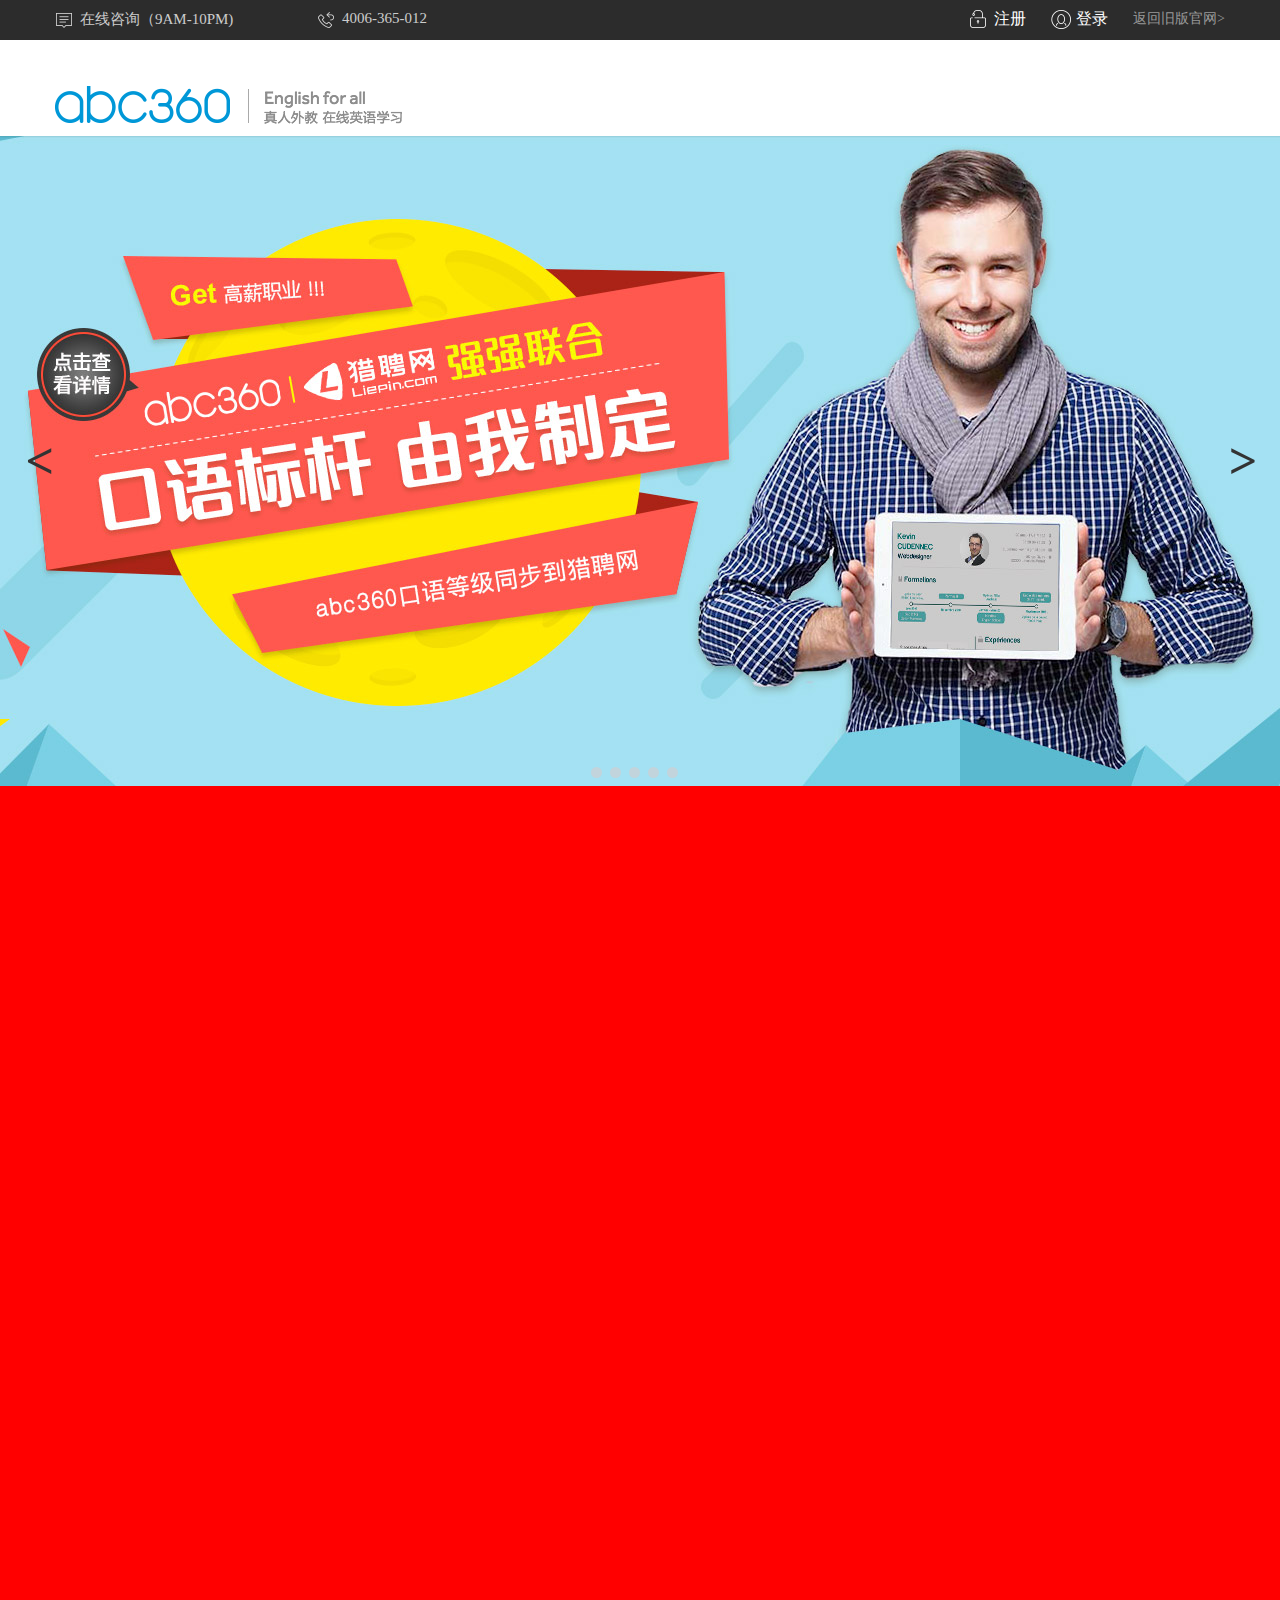
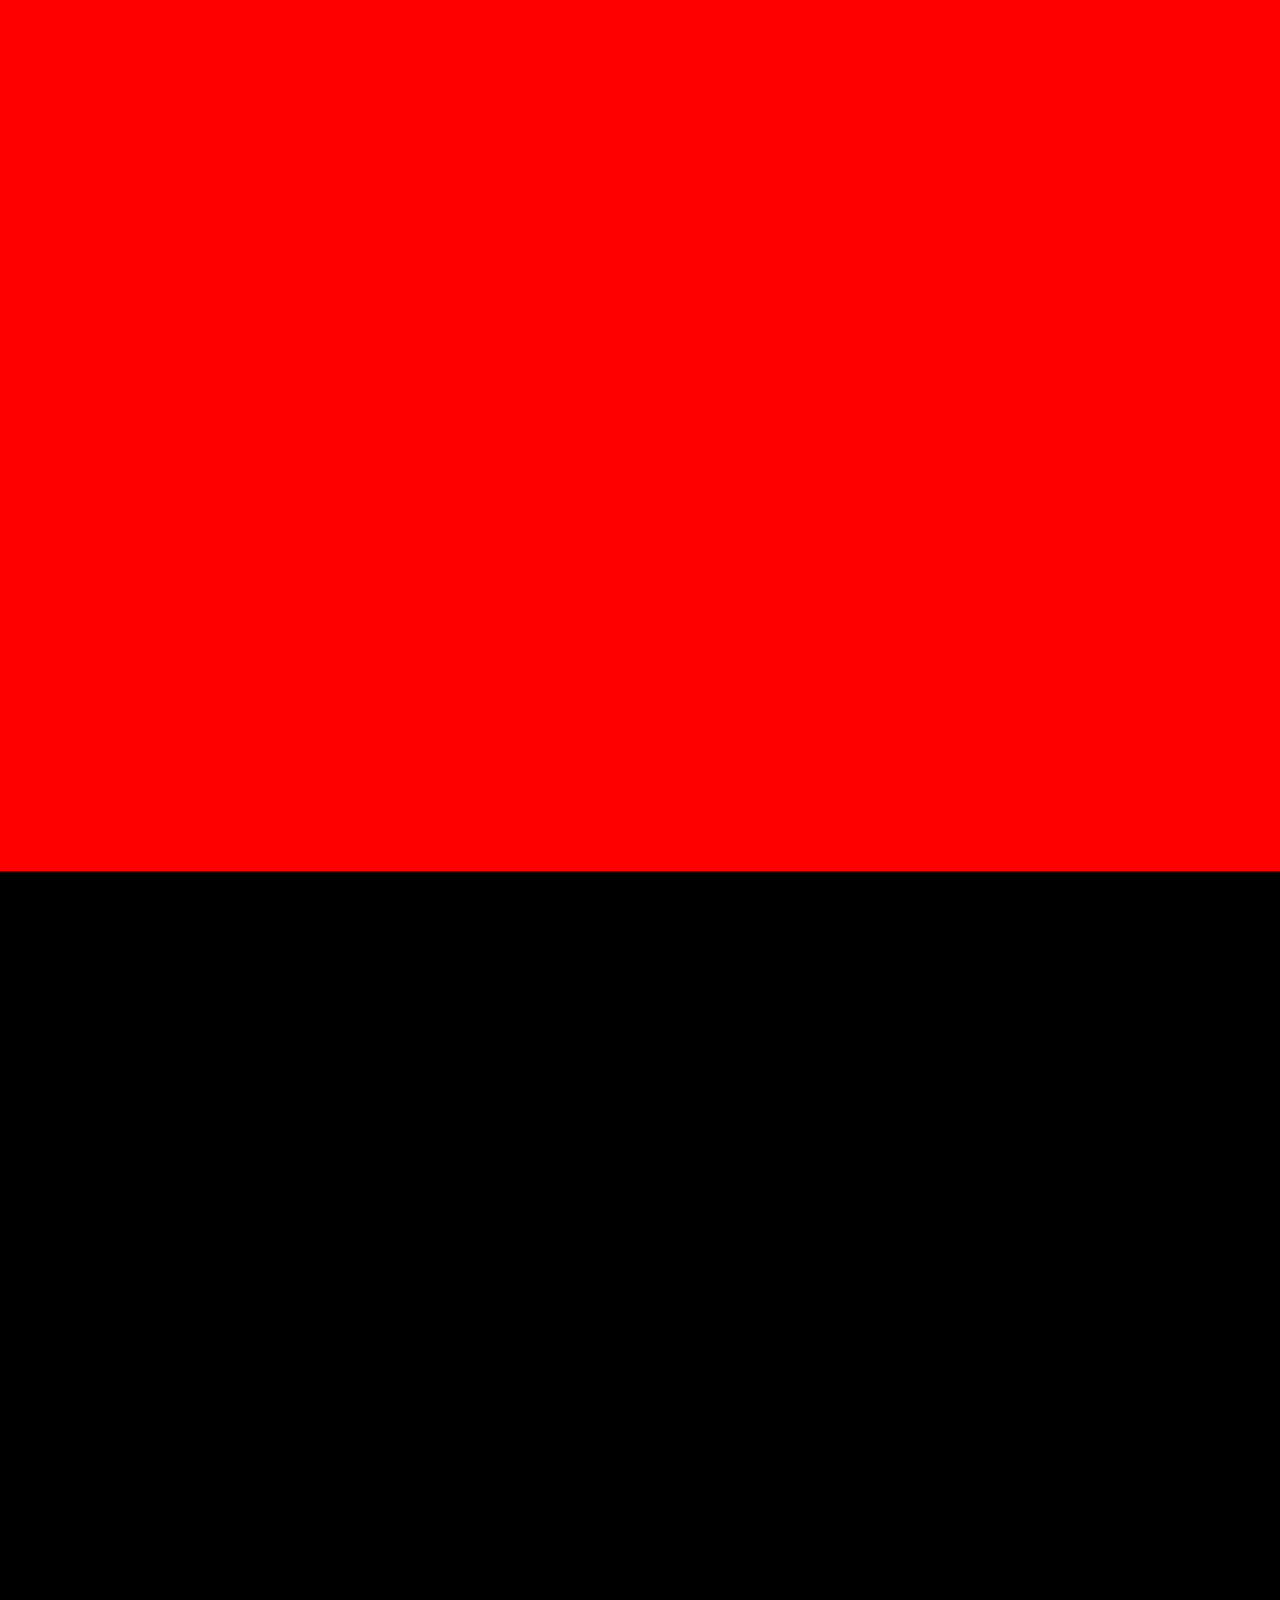
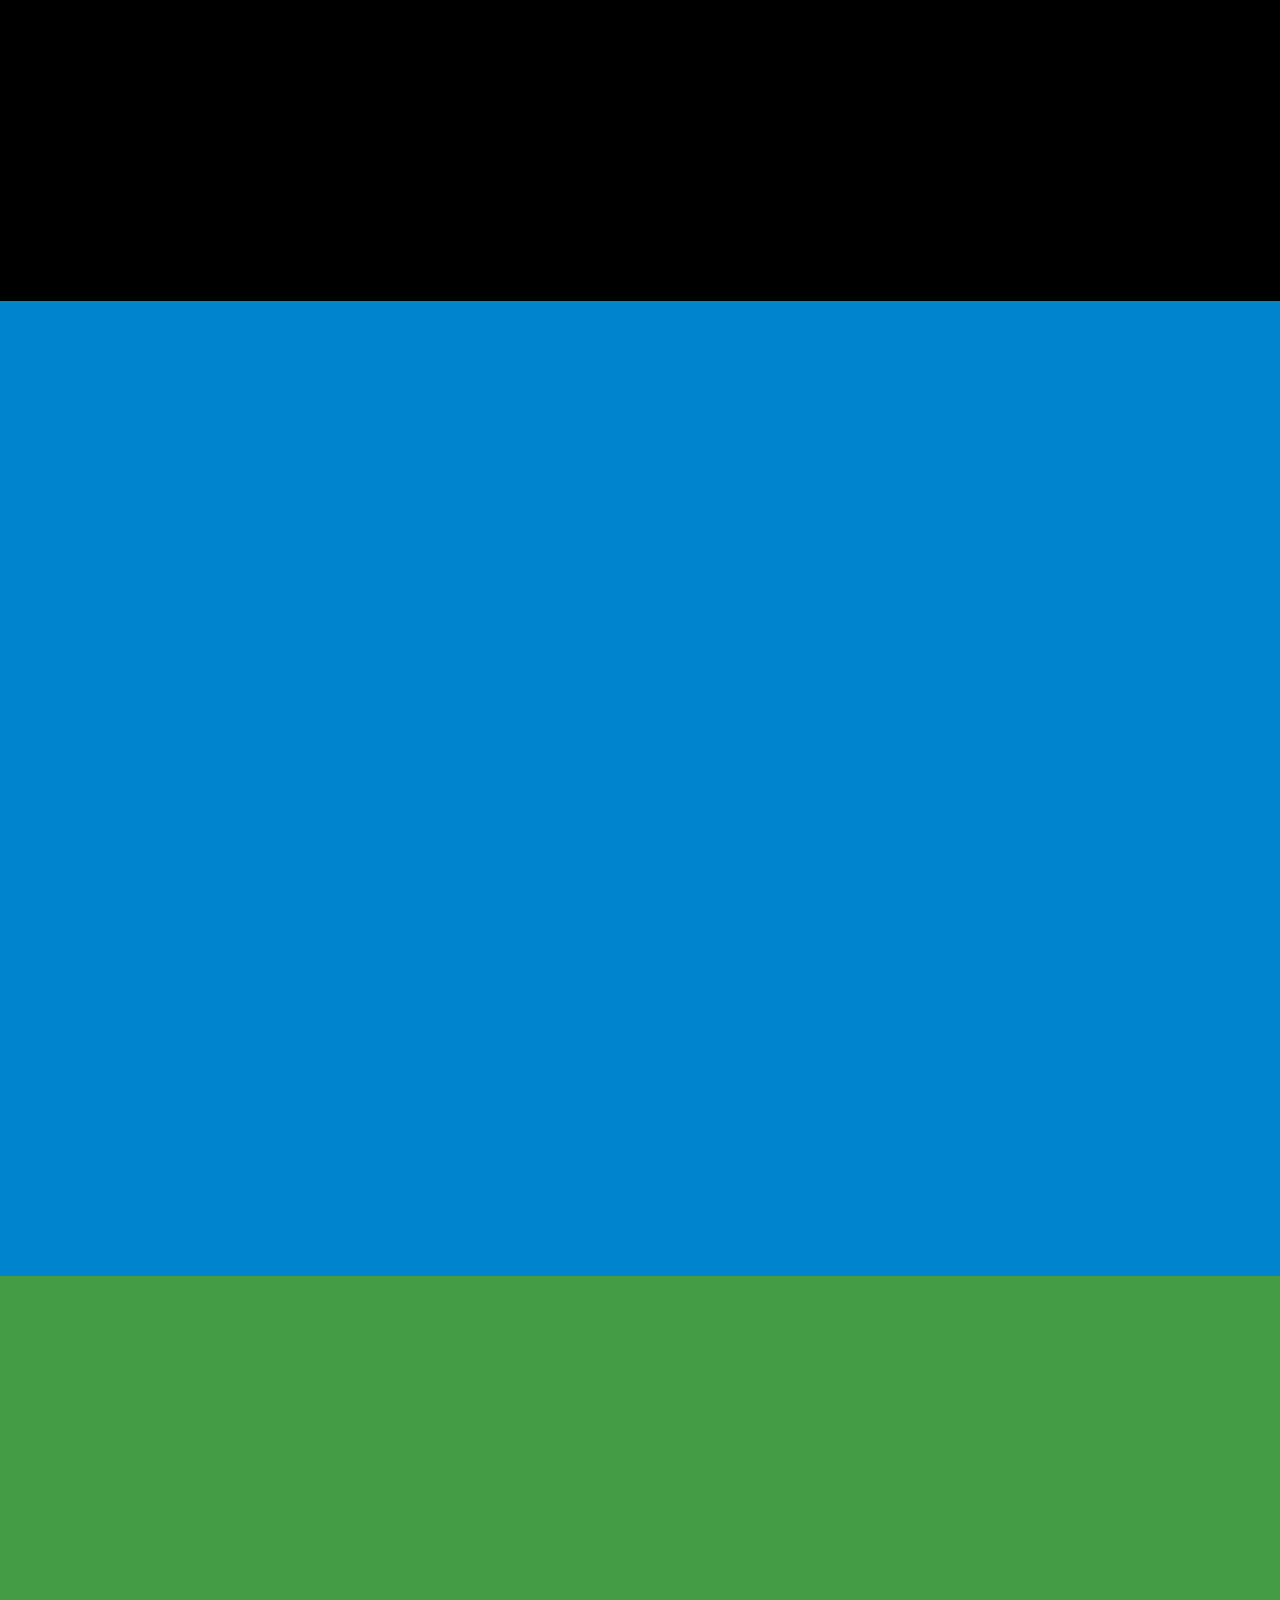
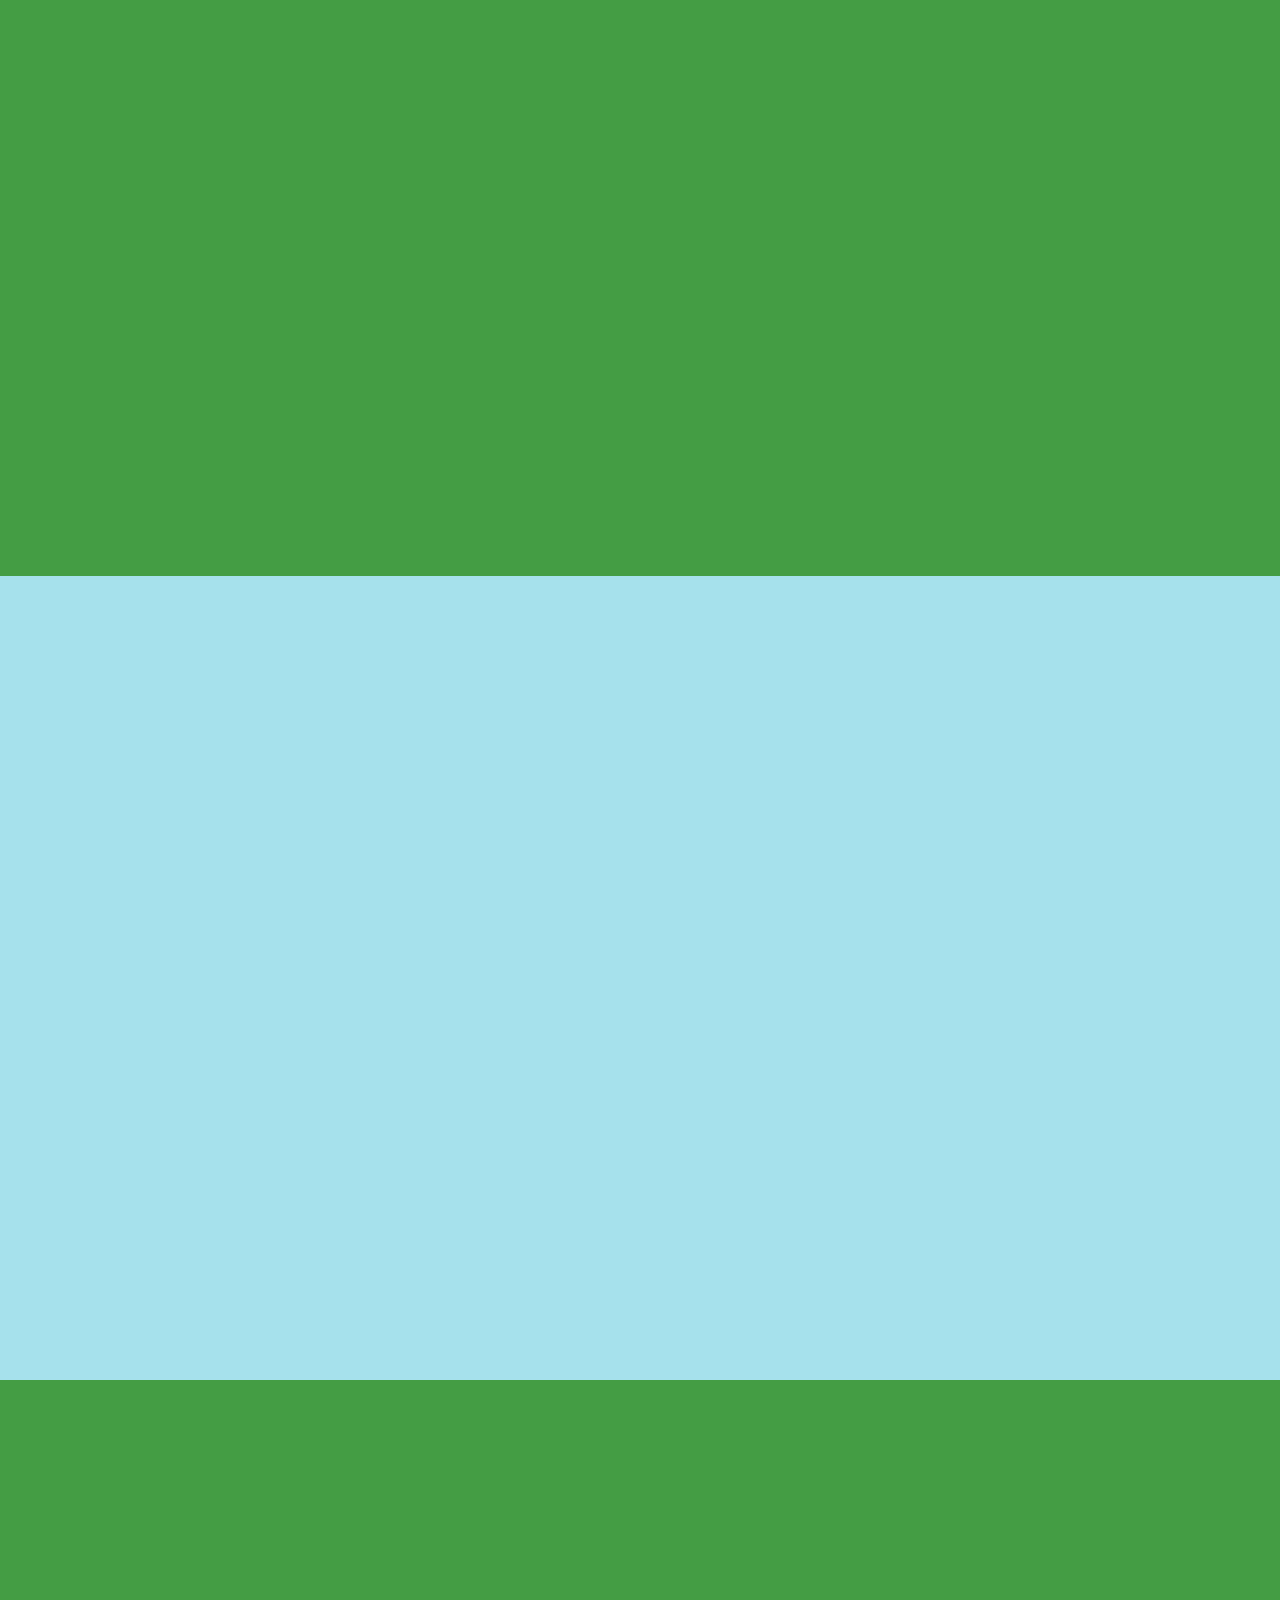
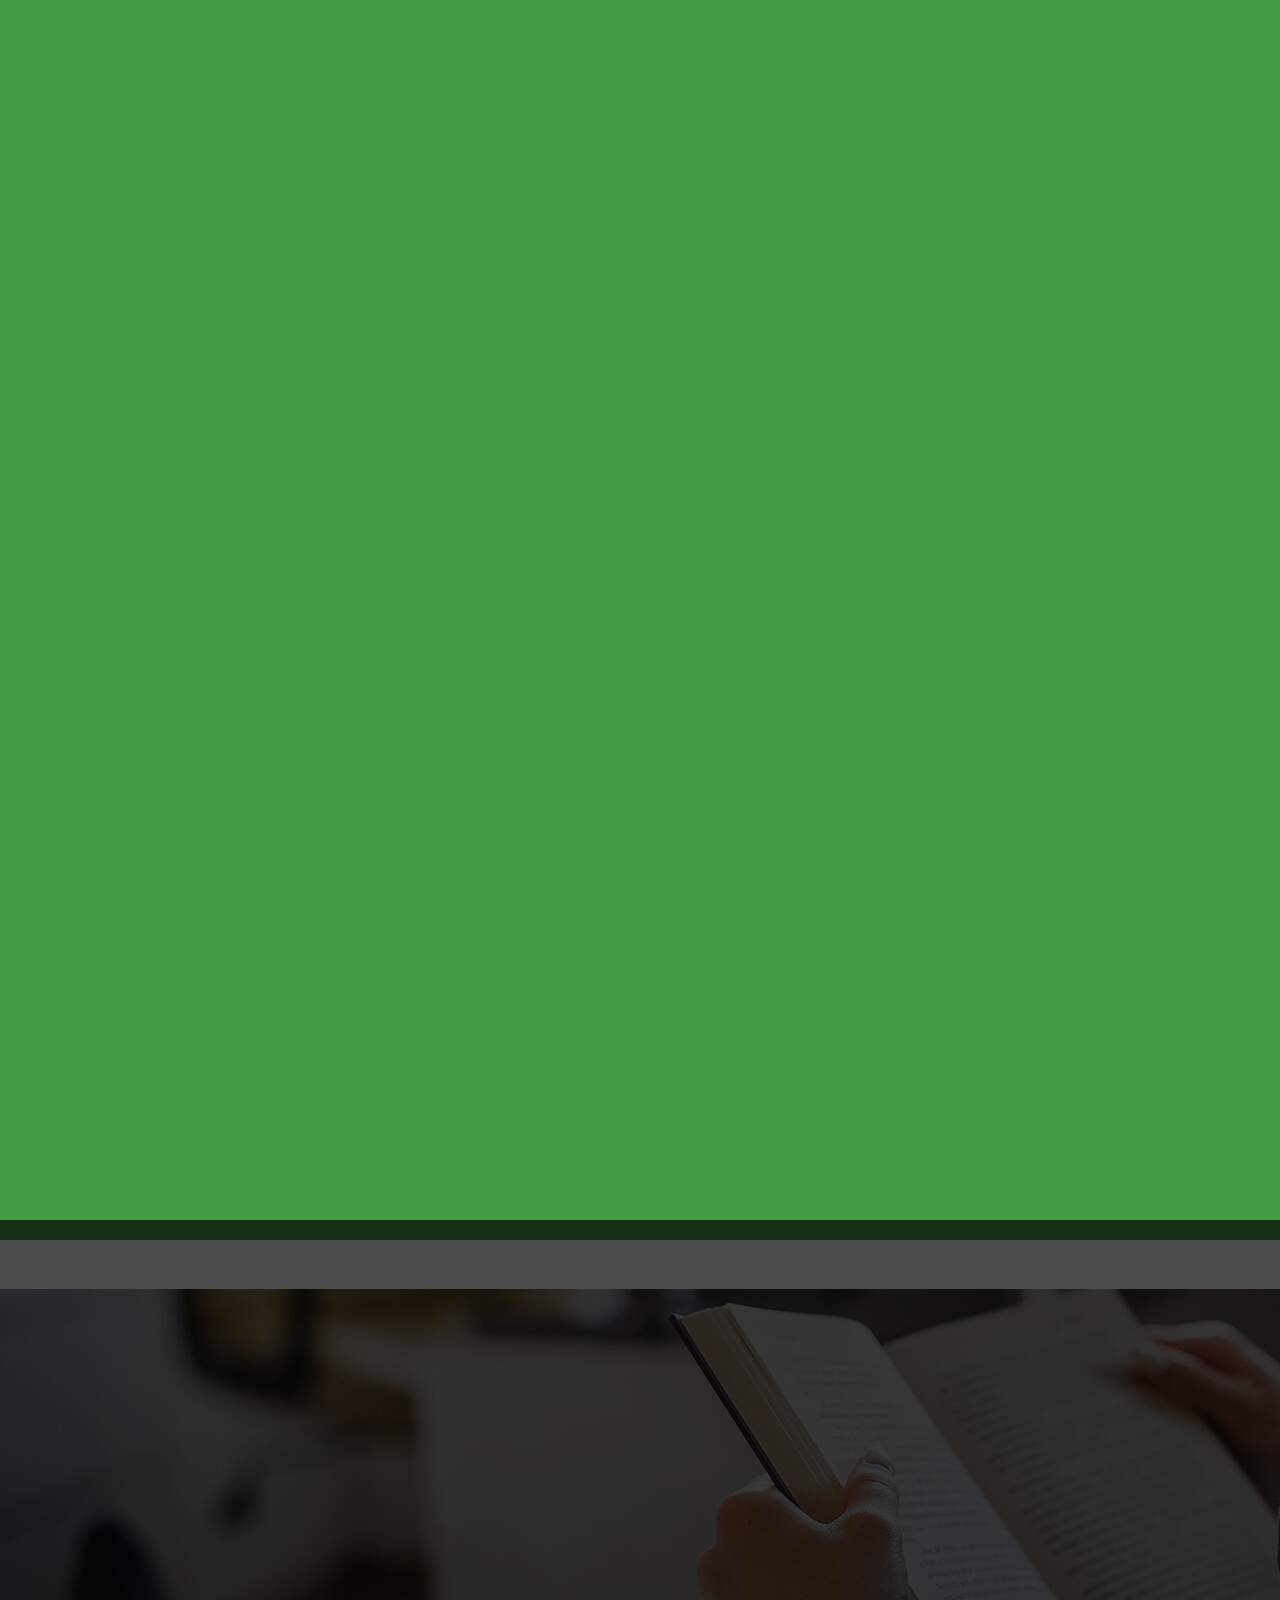
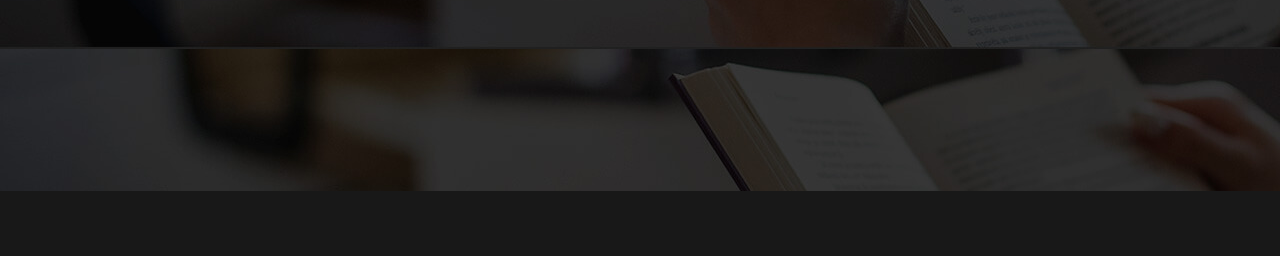
==== speaking.html @ 4b384023 "11.09郑楠" ====
<!DOCTYPE html>
<html>
	<head>
		<meta charset="UTF-8">
		<title>abc360-在线英语学习_外教一对一在线英语口语培训</title>
		<meta name="viewport" content="width=device-width, initial-scale=1, maximum-scale=1">
		<meta http-equiv="X-UA-Compatible" content="IE=edge,chrome=1">
		<meta name="keywords" content="abc360,伯瑞英语,在线英语学习,在线学英语,在线英语培训,外教一对一">
		<meta name="description" content="abc360伯瑞英语，在线英语学习网站，纯外教一对一在线英语培训，abc360是国内高品质在线英语学习培训机构。主要提供英语口语、商务英语、青少年英语课程。">
		<link rel="stylesheet" type="text/css" href="css/bootstrap.min.css">
		<link rel="stylesheet" type="text/css" href="css/all.css">
		<link rel="stylesheet" type="text/css" href="css/speaking.css">
		<script type="text/javascript" src="js/jquery-1.9.1.min.js"></script>
		<script type="text/javascript" src="js/bootstrap.min.js"></script>
	</head>
<body>
	<header id="znheader">
		<div class="zntop">
			<div class="zntop_main zncenter">
				<span class="zntop_mainleft left"><a href="http://wpa.b.qq.com/cgi/wpa.php?ln=1&amp;key=XzkzODA0OTE5MF8yNDM3MzNfNDAwNjM2NTAxMl8yXw" rel="external nofollow" target="_blank">在线咨询（9AM-10PM)</a></span>	
				<span class="zntop_mainleft left">4006-365-012</span>
				<span class="zntop_mainright1 right"><a href="http://www.abc360.com/Index/back_to_old_days">返回旧版官网></a></span>
				<span class="zntop_mainright2 right">登录</span>
				<span class="zntop_mainright2 right">注册</span>
			</div>
		</div>
		<nav id="zn_nav">
			<div class="zncenter">
				<div class="navbar navbar-default" role="navigation">
				  　<div class="navbar-header">
				  　    <a href="##" class="navbar-brand"></a>
				  　</div>
				  <div class="navbar-right collapse navbar-collapse">
				    <ul class="nav navbar-nav" id="znnav">
			            <li><a href="#">首页</a></li>
			            <li><a href="speaking.html">日常生活英语</a></li>
			            <li><a href="business.html">精品商务课程</a></li>
			            <li><a href="youths.html">青少儿英语课程</a></li>
			            <li><a href="http://www.landi.com/?from=abc360" target="_blank"><i class="new-icon"></i>兰迪学科英语</a></li>
			            <li><a href="about.html">关于我们</a></li>
			            <li><span>免费体验</span></li>
			        </ul>
			        
				  </div>
				</div>
			</div>
		</nav>
	</header>
	
		<div id="main">
			<section class="zn slider">
				<ul class="slider-main"> 
				   <li class="slider-panel"> 
				   	<div class="zncenter">
				    		<div class="zn_jy">
				        	<h1 class="wow fadeInRight">学精品商务英语<br/>做职场精英人士</h1>
				        	<span class="znline"></span>
							<p class="znsx" data-wow-delay="0.5s">abc360精品商务英语隆重上线</p>
							<a class="znljgd" href="/Web/New/Business" data-wow-delay="1s">了解更多</a>
			        		</div>
			        	</div>
				   </li> 
				   <li class="slider-panel"> 
				   </li> 
				  <li class="slider-panel"> 
				  	<div class="zncenter">
				    		<div class="zn_jy">
				        	<h1 class="wow fadeInRight">学英语 <br/>遇见我们就不算晚</h1>
				        	<span class="znline"></span>
							<p class="znsx" data-wow-delay="0.5s">立即注册，即可免费试听外教课，一起开启全新学习体验</p>
							<a class="znljgd" href="#" data-wow-delay="1s">立刻购买</a>
							<a class="znljgd znljgd1" href="#" data-wow-delay="1s">了解更多</a>
			        		</div>
			        	</div>
				   </li> 
				    <li class="slider-panel"> 
				    	<div class="zncenter">
				    		<div class="zn_jy">
				        	<h1 class="wow fadeInRight">没有任何理由<br/>不选她！</h1>
				        	<span class="znline"></span>
							<p class="znsx" data-wow-delay="0.5s">日常口语，情景教学，预习系统，标准授课，互动练习，<br>实时反馈</p>
							<a class="znljgd" href="#" data-wow-delay="1s">立刻购买</a>
							<a class="znljgd znljgd1" href="#" data-wow-delay="1s">了解更多</a>
			        		</div>
			        	</div>
				   </li>
				   <li class="slider-panel"> 
				   </li>
				  </ul> 
				  <div class="slider-extra"> 
				   <ul class="slider-nav"> 
				    <li class="slider-item"></li> 
				    <li class="slider-item"></li> 
				    <li class="slider-item"></li> 
				    <li class="slider-item"></li>
				    <li class="slider-item"></li>
				   </ul> 
				   <div class="slider-page"> 
				    <a class="slider-pre" href="javascript:;;"><</a> 
				    <a class="slider-next" href="javascript:;;">></a> 
				   </div> 
				  </div> 
			</section>
			<section class="zn1"></section>
			<section class="zn2"></section>
			<section class="wjh"></section>
			<section class="llh"></section>
			<section class="xxk1"></section>
			<section class="wll1"></section>
			<section class="xxk2"></section>
			<section class="xxk3"></section>
		</div>
		<footer>
			<section class="zn_footer1">
				<div class="zncenter">
					
				</div>				
				
			</section>
			<section class="zn_footer2"></section>
			<section class="zn_footer3"></section>
		</footer>
	</body>
	<script type="text/javascript" src="js/all.js"></script>
	<script type="text/javascript" src="js/speaking.js"></script>
</html>
---- css/all.css ----
body, h1, h2, h3, h4, h5, h6, hr, p, blockquote, dl, dt, dd, ul, ol, li, pre, form, fieldset, legend, button, input, textarea, th, td { margin:0; padding:0; }
body, button, input, select, textarea { font:12px/1.5tahoma, arial, \5b8b\4f53; }
h1, h2, h3, h4, h5, h6{ font-size:100%; }
address, cite, dfn, em, var { font-style:normal; }
code, kbd, pre, samp {font-family:FZY,'Microsoft Yahei',Arial,Helvetica,sans-serif }
small{ font-size:12px; }
ul, ol { list-style:none; }
a { text-decoration:none; }
a:hover { text-decoration:none;  }
sup { vertical-align:text-top; }
sub{ vertical-align:text-bottom; }
legend { color:#000; }
fieldset, img { border:0; }
button, input, select, textarea { font-size:100%; }
table { border-collapse:collapse; border-spacing:0; }
.left{ display:inline; float:left;}
.right{ display:inline; float:right;}
.clear{clear:both}


.zncenter{ width: 1170px;margin: 0 auto;padding-right: 15px;padding-left: 15px;}
header{ height: 136px;}
/*顶部*/
.zntop{width: 100%; height: 40px;background: #2c2c2c;}
.zntop_main{position: relative;height: 40px;}
.zntop_main .zntop_mainleft{width:212px; height:20px;padding: 0 25px;background: url(../images/h-1.png) 0 50% no-repeat;color: #ccc;font-size: 15px;cursor: default;margin-top: 10px;}
.zntop_main .zntop_mainleft a{color: #ccc;}
.zntop_main .zntop_mainleft:nth-child(2){background: url(../images/h-2.png) 0 50% no-repeat;}
.zntop_main .zntop_mainright1{color: #999 !important;font-size: 14px;cursor: default;margin-top: 10px;}
.zntop_main .zntop_mainright1 a{color:#999}
.zntop_main .zntop_mainright2{padding: 0 25px;background: url(../images/h-4.png) 0 -9px no-repeat;color: #fff;font-size: 16px;margin-top: 9px;cursor: default;}
.zntop_main .zntop_mainright2:last-child {background: url(../images/h-3.png) 0 -9px no-repeat;}
/*导航条*/
nav{overflow: hidden;margin: 0;height: 96px;border: 0;border-bottom: 1px solid #e1e1e1;background:#fff ;}
nav>div{height:96px}
.navbar-default{border: 0px; background: #fff;}
.navbar-header{position: relative;margin-top: 25px;width: 349px;height: 41px;background: url(../images/logo.png) 0 50% no-repeat;}
#znnav{height: 96px;line-height: 64px;margin-right: 0px;padding-right: 0px;}
#znnav li a{height: 96px;line-height: 64px;margin-right: 30px;padding: 0;font-size: 14px;line-height: 96px;}
#znnav li a:hover{border-bottom:3px solid #0084ce;}
#znnav li span{width: 110px;height: 43px;display:inline-block;margin-top: 25px;-webkit-border-radius: 35px;-moz-border-radius: 35px;border-radius: 35px;line-height: 43px;background: #0084ce;color: #fff;border: 1px solid #0084ce;white-space: nowrap;font-size: 18px;cursor: pointer;text-align: center; transition:all .3s ease-in-out;}
#znnav li span:hover{background:#fff ;color: #0084ce;}
/*吸顶样式*/
.nav_scroll{width:100%;position: fixed; top: 0;z-index: 999;}
/*banner*/
.zn{height:650px;}
.slider, .slider-panel, .slider-extra { width: 100%; height: 650px; } 
.slider {text-align: center;position: relative;} 
.slider-panel, .slider-nav, .slider-pre, .slider-next {position: absolute;z-index: 8;} 
.slider-panel {position: absolute;} 
.slider .slider-panel:nth-child(1){ background: url(../images/bg1-0.jpg) ;background-position: 50% 0;background-size: cover;background-repeat: no-repeat;}
.slider .slider-panel:nth-child(2){ background: url(../images/bg1-1.jpg) ;background-position: 50% 0;background-size: cover;background-repeat: no-repeat;}
.slider .slider-panel:nth-child(3){ background: url(../images/bg1-2.jpg) ;background-position: 50% 0;background-size: cover;background-repeat: no-repeat;}
.slider .slider-panel:nth-child(4){ background: url(../images/bg1-3.jpg) ;background-position: 50% 0;background-size: cover;background-repeat: no-repeat;}
.slider .slider-panel:nth-child(5){ background: url(../images/bg1-4.jpg) ;background-position: 50% 0;background-size: cover;background-repeat: no-repeat;}
.slider .slider-panel .zn_jy{text-align: left;}
.slider .slider-panel h1{padding: 95px 0 25px;color: #333;text-align: left;font-weight: 700;font-size: 60px;line-height: 69px;}
.slider .slider-panel .znline{display:block;width: 41px;height: 3px;background: #0084ce;margin-bottom: 10px;}
.slider .slider-panel .znsx{visibility: visible;animation-delay: 0.5s;animation-name: fadeInRight;color: #666;font-size: 20px;line-height: 32px;text-align: left;}
.slider .slider-panel .znljgd{display: inline-block;margin: 50px 32px 0 0;margin-bottom: 0;width: 142px;height: 44px;line-height: 44px;border: 1px solid #0084ce; background: #0084ce;
color: #fff;border-radius: 35px;white-space: nowrap;font-size: 18px;text-align: center;}
.slider .slider-panel .znljgd1{background: #fff; color:#0084ce;}
.slider-panel img {border: none;} 
.slider-extra {position: relative;} 
.slider-nav {margin-left: -51px;position: absolute;left: 50%;bottom: 4px; } 
.slider-nav li {background: rgba(201,209,214,.8);border-radius: 50%;cursor: pointer;margin: 0 2px;overflow: hidden;text-align: center;display: inline-block;height: 11px;width: 11px;} 
.slider-nav .slider-item-selected {background: rgba(0,132,206,.9);} 
.slider-page{transition:all .3s ease-in-out;}
.slider-page a{ filter: progid:DXImageTransform.Microsoft.gradient(startColorstr=#33000000,endColorstr=#33000000);color: #333;text-align: center; display: block; font-family: "simsun"; font-size: 50px;
font-weight: 700;width: 28px; height: 62px;line-height: 62px; margin-top: -31px; position: absolute; top: 50%;display: block;} 
.slider-page a:HOVER { 
 filter: progid:DXImageTransform.Microsoft.gradient(startColorstr=#66000000,endColorstr=#66000000);} 
.slider-pre {margin-left: 2%; } 
.slider-next {left: 94%;margin-left: 2%;} 
/*底部*/
footer{height: 470px;}
.zn_footer1{height: 69px;background-color: rgba(0,0,0,.7);color: #fff;text-align: left;font-size: 22px;}

.zn_footer2{width:calc(100%-166px);height:336px;padding: 83px;background-image:url(../images/bg10.jpg)}
.zn_footer3{height: 65px;background-color: #181818;color: #7b7b7b;text-align: left;font-size: 13px;line-height: 65px;}
---- css/speaking.css ----
#main,.zn,.zn1,.zn2{width: 100%;}

#main{height: 7484px;}
.zn1{height: 625px;background: red;}
.zn2{height:1060px;background: red;}
.wjh{height:1030px;background: #000;}
.llh{height:955px;padding: 10px 0px; background: #0084CE;}
.xxk1{height:900px; background:#449D44 ;}
.xxk2{height:760px; background:#449D44 }
.wll1{height:804px;background: #A6E1EC;}
.xxk3{height:700px; background:#449D44 }
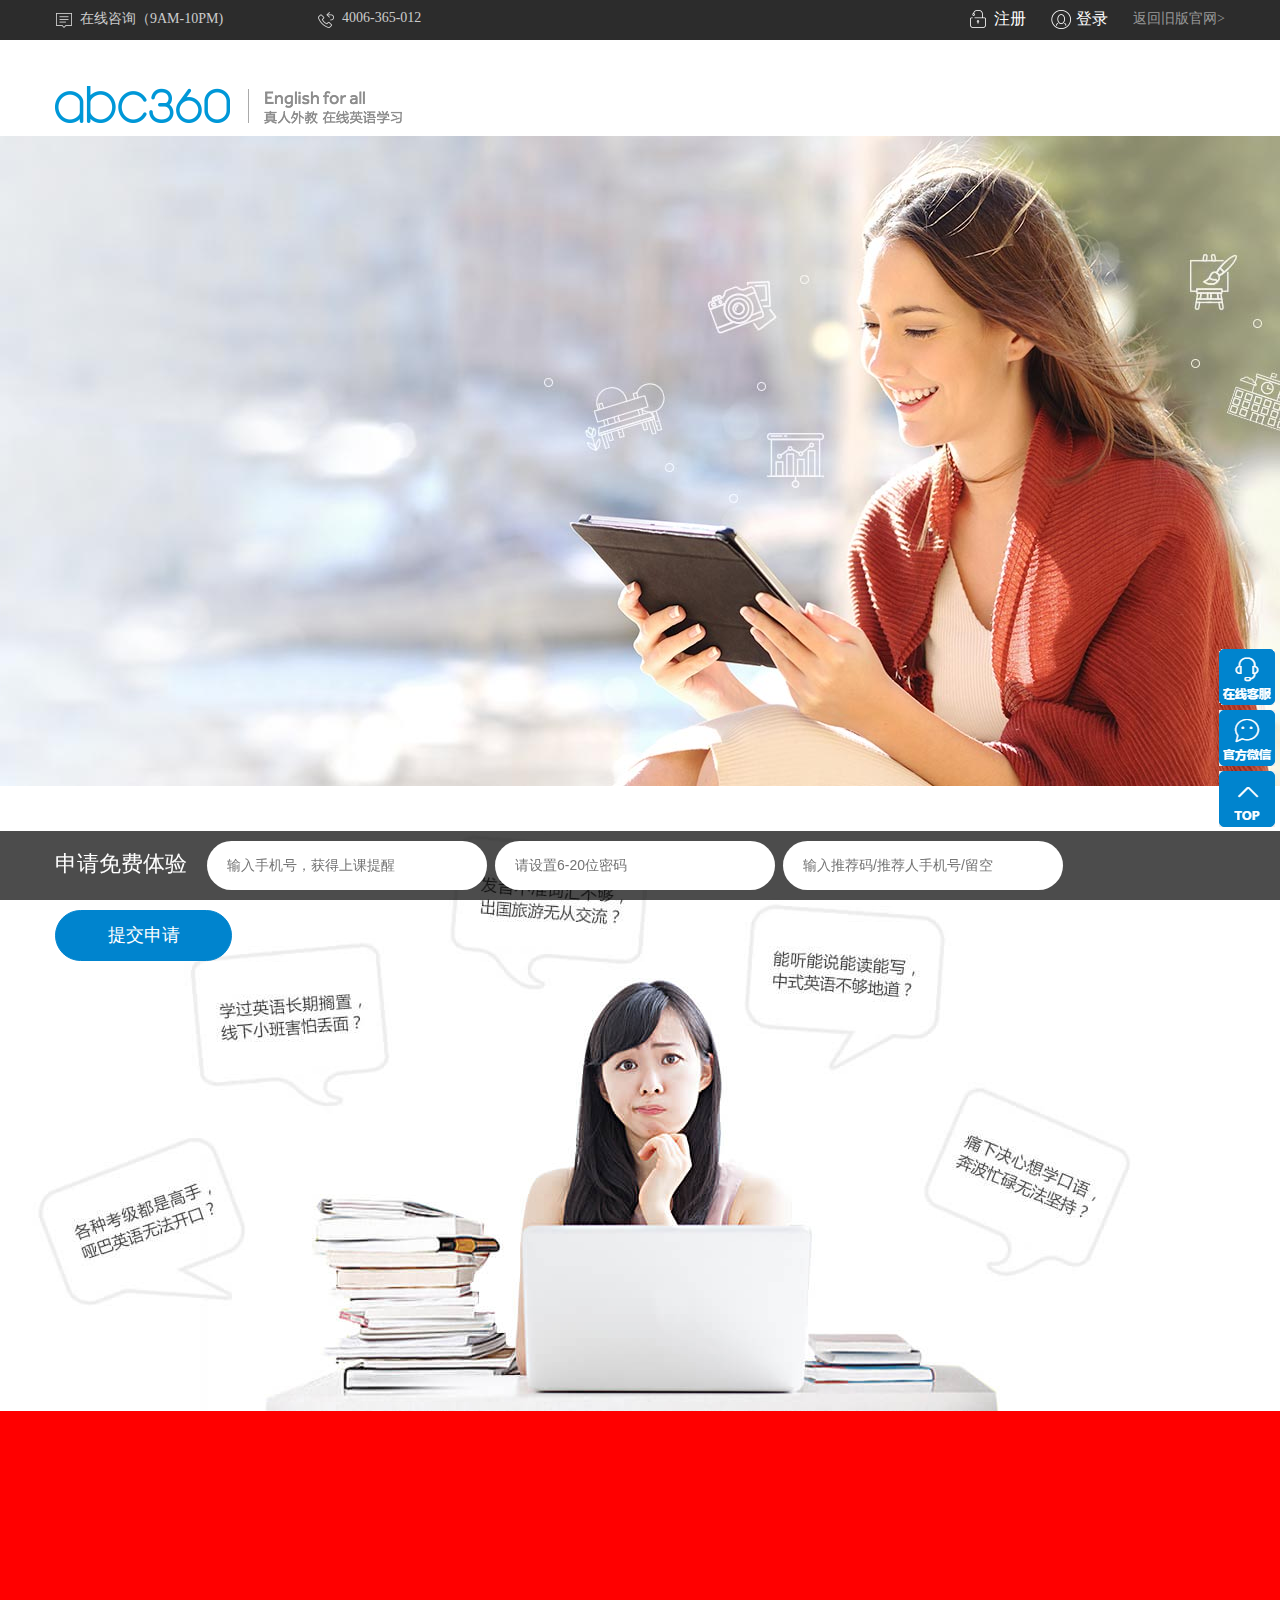
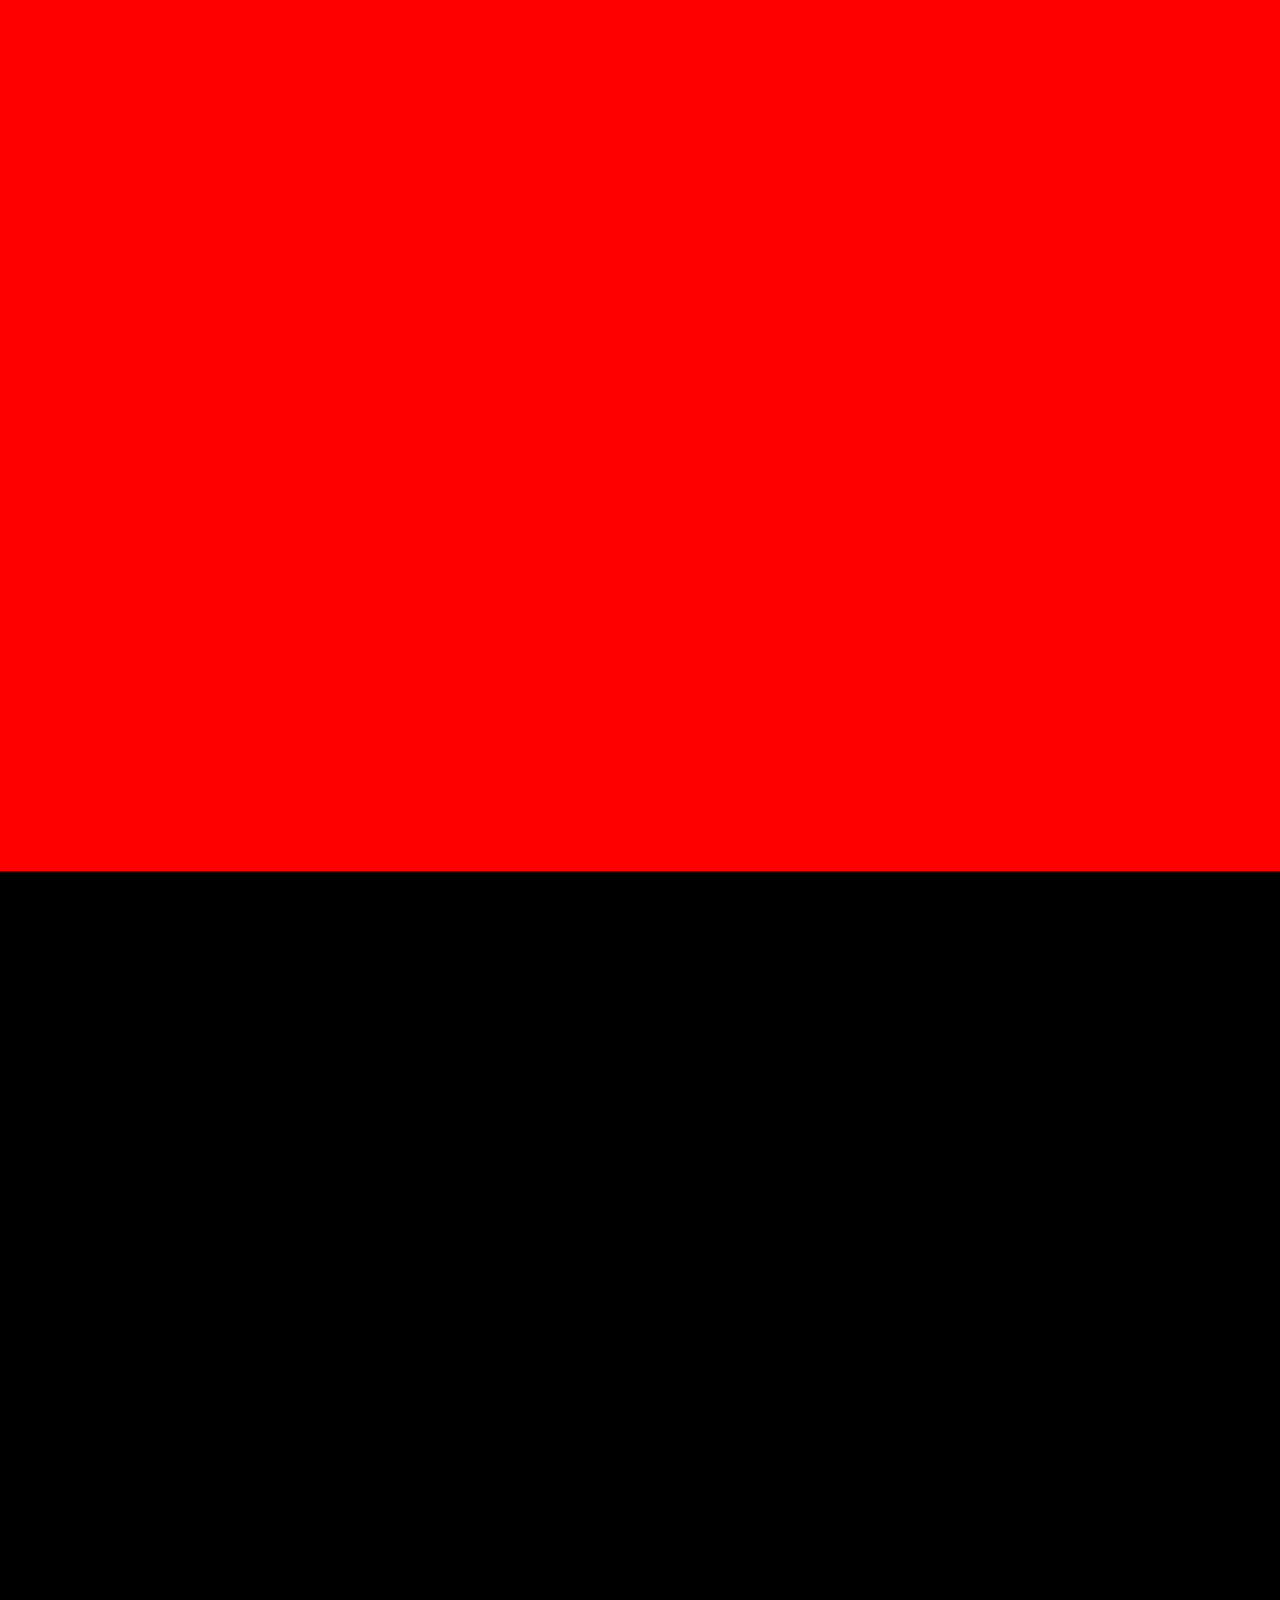
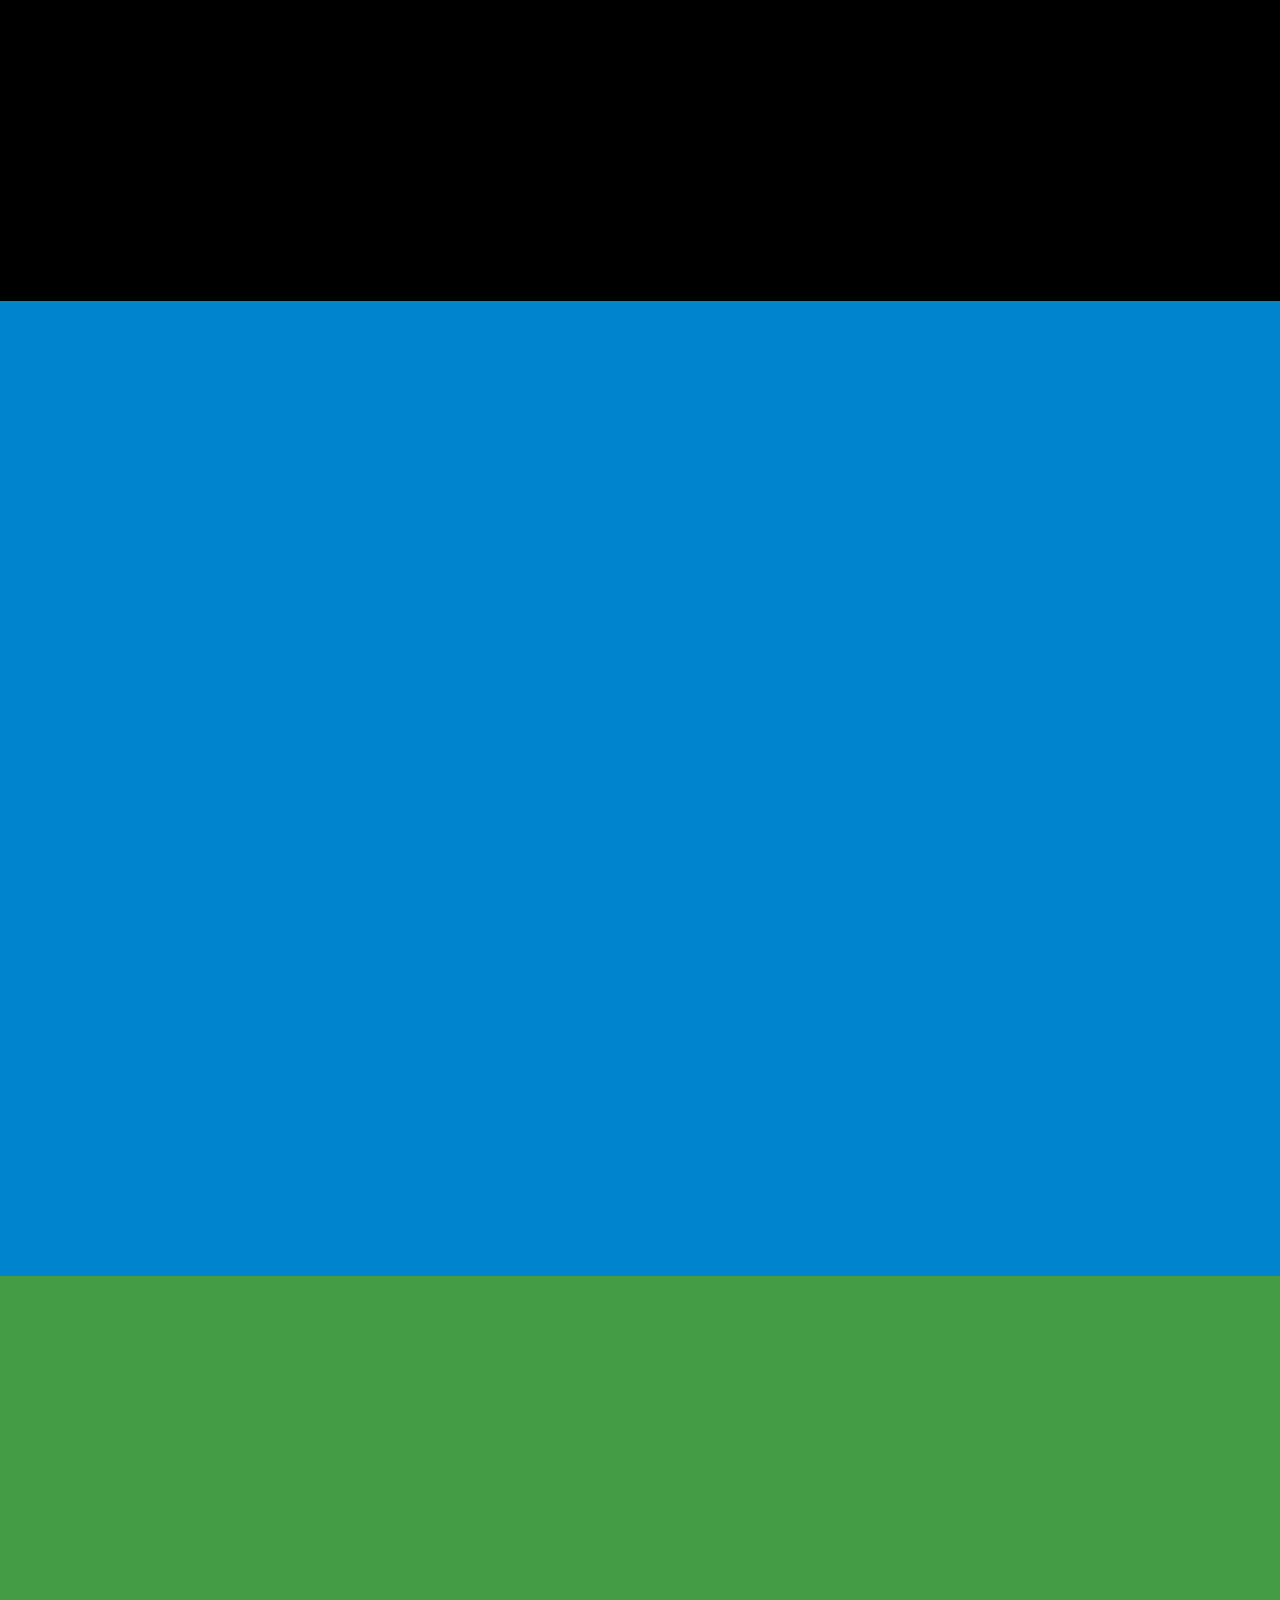
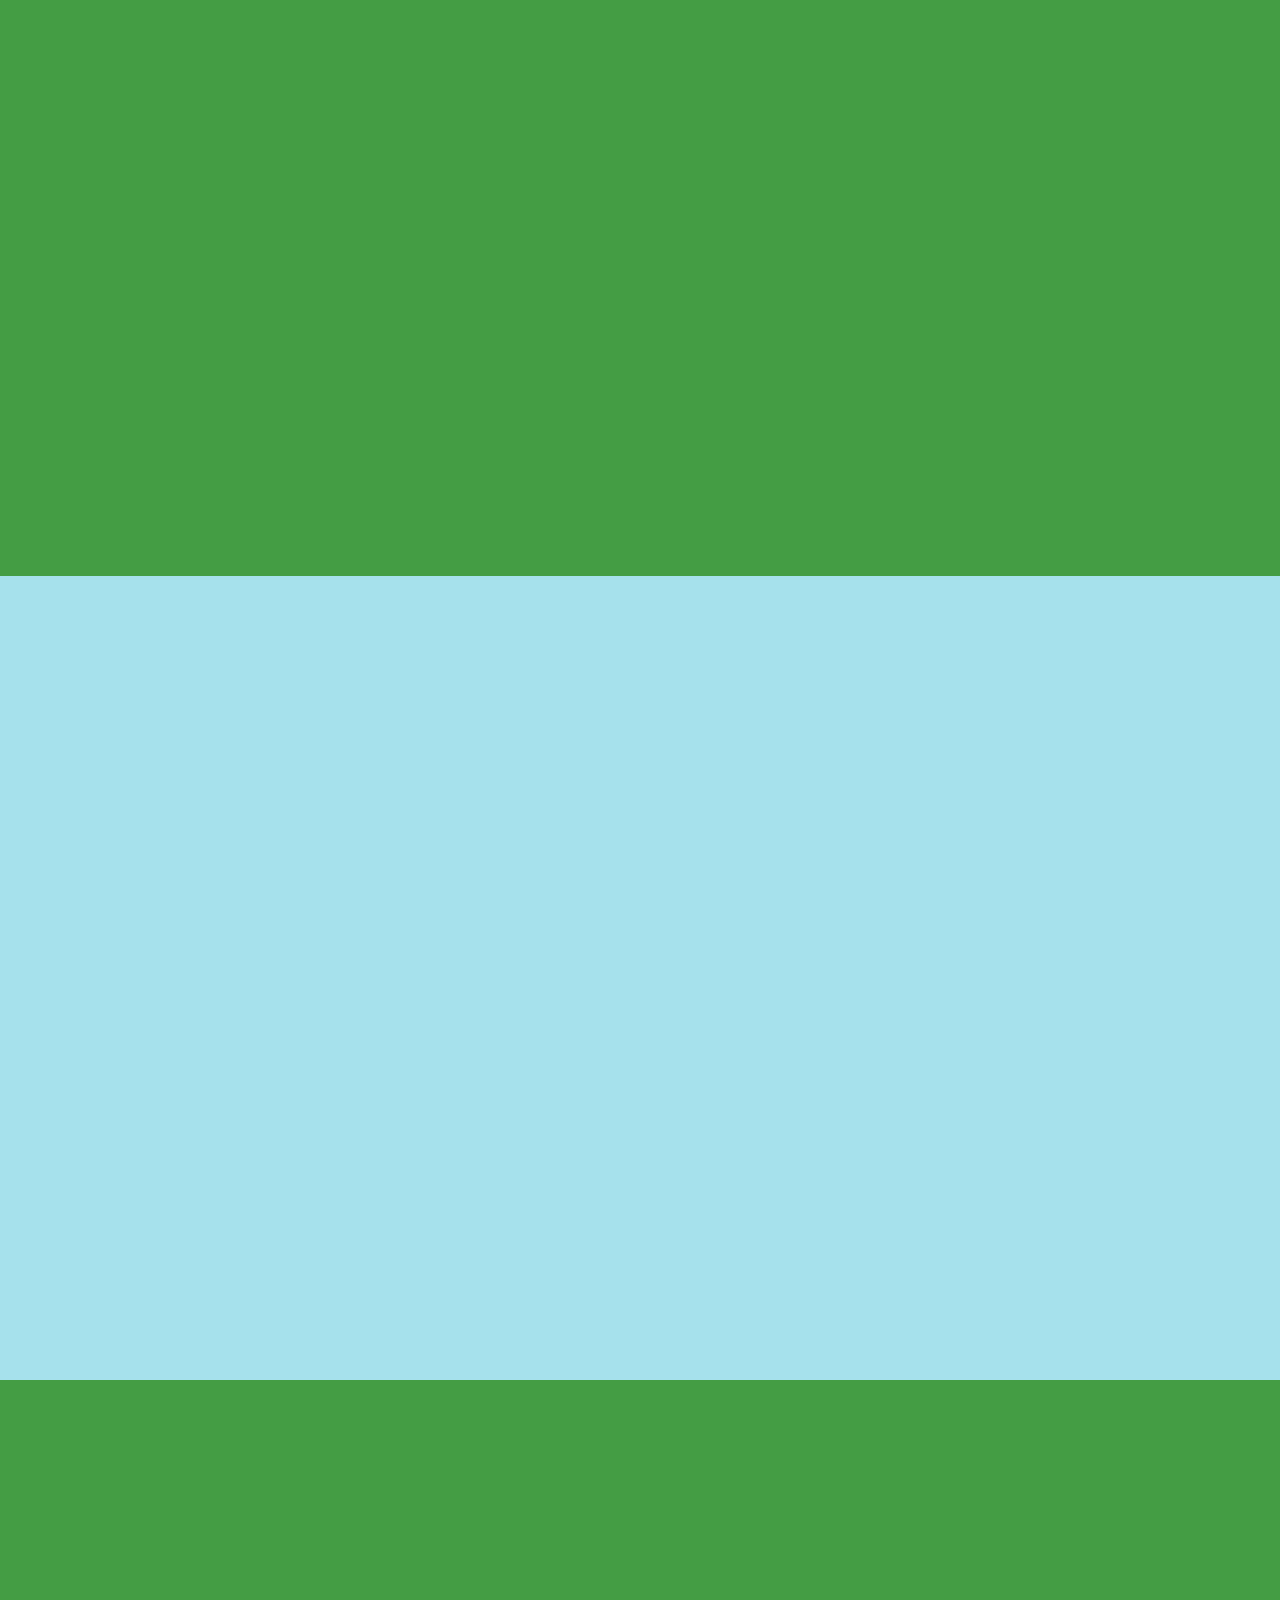
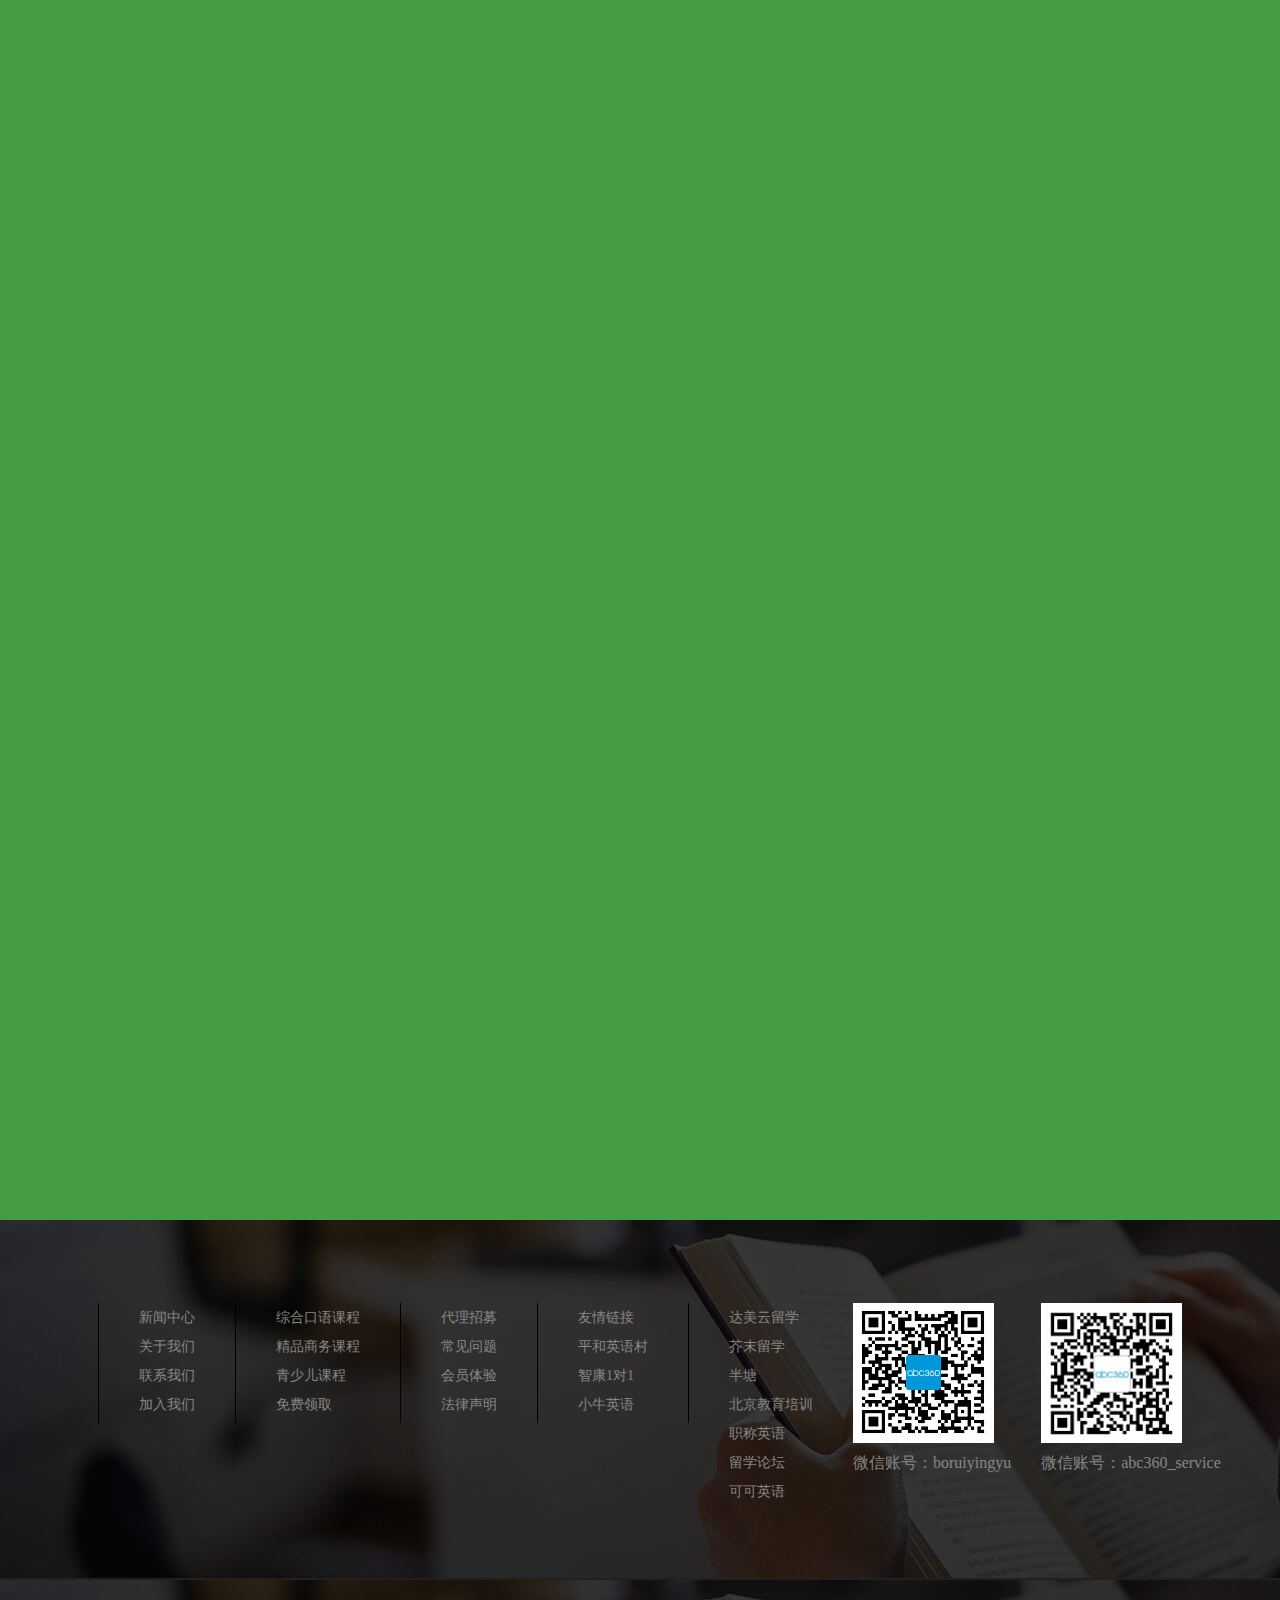
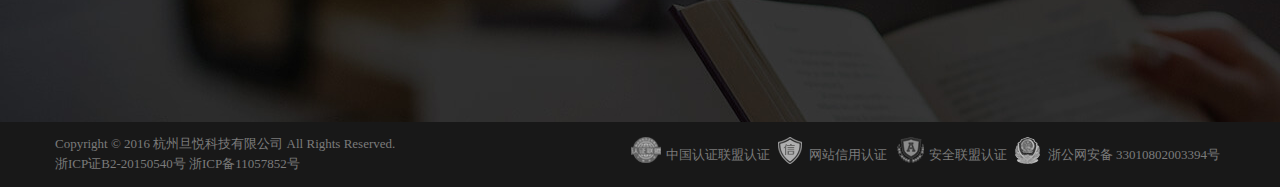
==== commit 4bbfe097: "11.12" ====
--- a/speaking.html
+++ b/speaking.html
@@ -32,7 +32,7 @@
 				  　</div>
 				  <div class="navbar-right collapse navbar-collapse">
 				    <ul class="nav navbar-nav" id="znnav">
-			            <li><a href="#">首页</a></li>
+			            <li><a href="index.html">首页</a></li>
 			            <li><a href="speaking.html">日常生活英语</a></li>
 			            <li><a href="business.html">精品商务课程</a></li>
 			            <li><a href="youths.html">青少儿英语课程</a></li>
@@ -48,59 +48,7 @@
 	</header>
 	
 		<div id="main">
-			<section class="zn slider">
-				<ul class="slider-main"> 
-				   <li class="slider-panel"> 
-				   	<div class="zncenter">
-				    		<div class="zn_jy">
-				        	<h1 class="wow fadeInRight">学精品商务英语<br/>做职场精英人士</h1>
-				        	<span class="znline"></span>
-							<p class="znsx" data-wow-delay="0.5s">abc360精品商务英语隆重上线</p>
-							<a class="znljgd" href="/Web/New/Business" data-wow-delay="1s">了解更多</a>
-			        		</div>
-			        	</div>
-				   </li> 
-				   <li class="slider-panel"> 
-				   </li> 
-				  <li class="slider-panel"> 
-				  	<div class="zncenter">
-				    		<div class="zn_jy">
-				        	<h1 class="wow fadeInRight">学英语 <br/>遇见我们就不算晚</h1>
-				        	<span class="znline"></span>
-							<p class="znsx" data-wow-delay="0.5s">立即注册，即可免费试听外教课，一起开启全新学习体验</p>
-							<a class="znljgd" href="#" data-wow-delay="1s">立刻购买</a>
-							<a class="znljgd znljgd1" href="#" data-wow-delay="1s">了解更多</a>
-			        		</div>
-			        	</div>
-				   </li> 
-				    <li class="slider-panel"> 
-				    	<div class="zncenter">
-				    		<div class="zn_jy">
-				        	<h1 class="wow fadeInRight">没有任何理由<br/>不选她！</h1>
-				        	<span class="znline"></span>
-							<p class="znsx" data-wow-delay="0.5s">日常口语，情景教学，预习系统，标准授课，互动练习，<br>实时反馈</p>
-							<a class="znljgd" href="#" data-wow-delay="1s">立刻购买</a>
-							<a class="znljgd znljgd1" href="#" data-wow-delay="1s">了解更多</a>
-			        		</div>
-			        	</div>
-				   </li>
-				   <li class="slider-panel"> 
-				   </li>
-				  </ul> 
-				  <div class="slider-extra"> 
-				   <ul class="slider-nav"> 
-				    <li class="slider-item"></li> 
-				    <li class="slider-item"></li> 
-				    <li class="slider-item"></li> 
-				    <li class="slider-item"></li>
-				    <li class="slider-item"></li>
-				   </ul> 
-				   <div class="slider-page"> 
-				    <a class="slider-pre" href="javascript:;;"><</a> 
-				    <a class="slider-next" href="javascript:;;">></a> 
-				   </div> 
-				  </div> 
-			</section>
+			<section class="zn"></section>
 			<section class="zn1"></section>
 			<section class="zn2"></section>
 			<section class="wjh"></section>
@@ -111,15 +59,82 @@
 			<section class="xxk3"></section>
 		</div>
 		<footer>
-			<section class="zn_footer1">
+			<section class="zn_footer1 footer_scroll" id="zn_footer">
 				<div class="zncenter">
-					
+					<form class="zn_footer_form">
+					<div class="zn_input1"><span class="tl">申请免费体验</span></div>
+					<div class="zn_input3"><input type="text" id="phone" placeholder="输入手机号，获得上课提醒"></div>
+					<div class="zn_input3"><input type="password" id="password" placeholder="请设置6-20位密码"></div>
+					<div class="zn_input3"><input type="text" id="tjm-code" value="" placeholder="输入推荐码/推荐人手机号/留空"></div>
+					<div class="zn_input2"><a class="btn-c btn-b" id="btn-f">提交申请</a></div>
+					</form>
 				</div>				
 				
 			</section>
-			<section class="zn_footer2"></section>
-			<section class="zn_footer3"></section>
+			<section class="zn_footer2">
+				<div class="zncenter">
+					<div class="col-xs-12 zn_footer2_ul">
+						<ul>
+							<li><a href="/Index/news">新闻中心</a></li>
+							<li><a href="/About">关于我们</a></li>
+							<li><a href="/About#contactus">联系我们</a></li>
+							<!-- <li><a href="/Index/job">加入我们</a></li> -->
+							<li><a href="/Job">加入我们</a></li>
+						</ul>
+						<ul>
+							<li><a href="/Speaking">综合口语课程</a></li>
+							<li><a href="/Business">精品商务课程</a></li>
+							<li><a href="/Youths">青少儿课程</a></li>
+							<li><a class="btn-reg">免费领取</a></li>
+						</ul>
+						<ul>
+							<li><a href="/Index/agent_apply" rel="external nofollow">代理招募</a></li>
+							<li><a href="/Index/faq" rel="external nofollow">常见问题</a></li>
+							<li><a href="/Index/experience" rel="external nofollow">会员体验</a></li>
+							<li><a href="/Index/law" rel="external nofollow">法律声明</a></li>
+		
+						</ul>
+						<ul>
+							<li><a>友情链接</a></li>
+							<li><a href="http://www.pinghe.com/" target="_blank" rel="external nofollow" >平和英语村</a></li>
+							<li><a href="http://www.jiajiaoban.com/" target="_blank" rel="external nofollow">智康1对1</a></li>
+							<li><a href="http://m.niuyingyu.cn" target="_blank">小牛英语</a></li>
+						</ul>
+						<ul>
+							<li><a href="http://www.topadmitchina.com/" class="ylink" target="_blank" rel="external nofollow">达美云留学</a></li>
+							<li><a href="http://www.jiemo.net/" class="ylink" target="_blank" rel="external nofollow">芥末留学</a></li>
+							<li><a href="http://www.ibantang.com" class="ylink" target="_blank" rel="external nofollow">半塘</a></li>
+							<li><a href="http://bj.tantuw.com" class="ylink" target="_blank">北京教育培训</a></li>
+							<li><a href="http://career-english.yjbys.com/" class="ylink" target="_blank">职称英语</a></li>
+							<li><a href="http://bbs.zhan.com" class="ylink" target="_blank">留学论坛</a></li>
+							<li><a href="http://www.kekenet.com" class="ylink" target="_blank">可可英语</a></li>
+						</ul>
+						<a class="a-ewm a-ewm1"><i></i><span>微信账号：boruiyingyu</span></a><a class="a-ewm a-ewm2"><i></i><span>微信账号：abc360_service</span></a>
+					</div>
+				</div>				
+			</section>
+			<section class="zn_footer3">
+				<div class="zncenter">
+					<div class="col-xs-12">
+						<span class="span-l">Copyright © 2016 杭州旦悦科技有限公司 All Rights Reserved.<br/>浙ICP证B2-20150540号 浙ICP备11057852号</span>
+						<div class="f-right">
+							<span class="span-1"><a href="http://si.trustutn.org/info?sn=317141127009971763215"  rel="external nofollow" target="_blank"><i></i>中国认证联盟认证</a></span>
+							<span class="span-2"><a href="http://www.51honest.org/wscredit/detail.credit?action=preLevel&amp;credcode=NO.20000038073&amp;axbFlag=axb"  rel="external nofollow" target="_blank"><i></i>网站信用认证</a></span>
+							<span class="span-3"><a href="http://www.anquan.org/authenticate/cert/?site=www.abc360.com&amp;at=realname" target="_blank" rel="external nofollow"><i class="ico_comfirm com_t3"></i>安全联盟认证</a></span>
+							<span class="span-4"><a href="http://www.beian.gov.cn/portal/registerSystemInfo?recordcode=33010802003394" target="_blank" rel="external nofollow"><i class="ico_comfirm com_t3"></i>浙公网安备 33010802003394号</a></span>
+						</div>
+					</div>
+				</div>
+			</section>
 		</footer>
+		<!--返回顶部-->
+		<div class="znreturn">
+			<ul>
+				<li><a></a></li>
+				<li><a></a></li>
+				<li id="return-top"><a></a></li>
+			</ul>
+		</div>
 	</body>
 	<script type="text/javascript" src="js/all.js"></script>
 	<script type="text/javascript" src="js/speaking.js"></script>
--- a/css/all.css
+++ b/css/all.css
@@ -2,11 +2,21 @@
 body, button, input, select, textarea { font:12px/1.5tahoma, arial, \5b8b\4f53; }
 h1, h2, h3, h4, h5, h6{ font-size:100%; }
 address, cite, dfn, em, var { font-style:normal; }
-code, kbd, pre, samp {font-family:FZY,'Microsoft Yahei',Arial,Helvetica,sans-serif }
+code, kbd, pre, samp { font-family:couriernew, courier, monospace; }
 small{ font-size:12px; }
 ul, ol { list-style:none; }
-a { text-decoration:none; }
-a:hover { text-decoration:none;  }
+a { text-decoration:none;    
+   -webkit-transition: all .3s ease-in-out;
+    -moz-transition: all .3s ease-in-out;
+    -o-transition: all .3s ease-in-out;
+    transition: all .3s ease-in-out;
+    -ms-transition: all .3s ease-in-out;}
+a,a:active,a:focus,a:hover,button:focus {
+	outline:0;
+	border:0;
+	background:0;
+	text-decoration:none;
+}
 sup { vertical-align:text-top; }
 sub{ vertical-align:text-bottom; }
 legend { color:#000; }
@@ -16,25 +26,34 @@
 .left{ display:inline; float:left;}
 .right{ display:inline; float:right;}
 .clear{clear:both}
+@charset "utf-8";
 
+header,
+#main,
+footer,
+nav,
+.zn_footer1,
+.zn_footer3{
+	width: 100%;
+}
 
 .zncenter{ width: 1170px;margin: 0 auto;padding-right: 15px;padding-left: 15px;}
 header{ height: 136px;}
 /*顶部*/
 .zntop{width: 100%; height: 40px;background: #2c2c2c;}
 .zntop_main{position: relative;height: 40px;}
-.zntop_main .zntop_mainleft{width:212px; height:20px;padding: 0 25px;background: url(../images/h-1.png) 0 50% no-repeat;color: #ccc;font-size: 15px;cursor: default;margin-top: 10px;}
-.zntop_main .zntop_mainleft a{color: #ccc;}
-.zntop_main .zntop_mainleft:nth-child(2){background: url(../images/h-2.png) 0 50% no-repeat;}
+.zntop_main .zntop_mainleft{width:212px; height:20px;padding: 0 25px;background: url(../image/h-1.png) 0 50% no-repeat;color: #ccc;font-size: 14px;cursor: default;margin-top: 10px;}
+.zntop_main .zntop_mainleft a{color: #ccc;font-size: 14px;}
+.zntop_main .zntop_mainleft:nth-child(2){background: url(../image/h-2.png) 0 50% no-repeat;}
 .zntop_main .zntop_mainright1{color: #999 !important;font-size: 14px;cursor: default;margin-top: 10px;}
 .zntop_main .zntop_mainright1 a{color:#999}
-.zntop_main .zntop_mainright2{padding: 0 25px;background: url(../images/h-4.png) 0 -9px no-repeat;color: #fff;font-size: 16px;margin-top: 9px;cursor: default;}
-.zntop_main .zntop_mainright2:last-child {background: url(../images/h-3.png) 0 -9px no-repeat;}
+.zntop_main .zntop_mainright2{padding: 0 25px;background: url(../image/h-4.png) 0 -9px no-repeat;color: #fff;font-size: 16px;margin-top: 9px;cursor: default;}
+.zntop_main .zntop_mainright2:last-child {background: url(../image/h-3.png) 0 -9px no-repeat;}
 /*导航条*/
 nav{overflow: hidden;margin: 0;height: 96px;border: 0;border-bottom: 1px solid #e1e1e1;background:#fff ;}
 nav>div{height:96px}
 .navbar-default{border: 0px; background: #fff;}
-.navbar-header{position: relative;margin-top: 25px;width: 349px;height: 41px;background: url(../images/logo.png) 0 50% no-repeat;}
+.navbar-header{position: relative;margin-top: 25px;width: 349px;height: 41px;background: url(../image/logo.png) 0 50% no-repeat;}
 #znnav{height: 96px;line-height: 64px;margin-right: 0px;padding-right: 0px;}
 #znnav li a{height: 96px;line-height: 64px;margin-right: 30px;padding: 0;font-size: 14px;line-height: 96px;}
 #znnav li a:hover{border-bottom:3px solid #0084ce;}
@@ -42,39 +61,56 @@
 #znnav li span:hover{background:#fff ;color: #0084ce;}
 /*吸顶样式*/
 .nav_scroll{width:100%;position: fixed; top: 0;z-index: 999;}
-/*banner*/
-.zn{height:650px;}
-.slider, .slider-panel, .slider-extra { width: 100%; height: 650px; } 
-.slider {text-align: center;position: relative;} 
-.slider-panel, .slider-nav, .slider-pre, .slider-next {position: absolute;z-index: 8;} 
-.slider-panel {position: absolute;} 
-.slider .slider-panel:nth-child(1){ background: url(../images/bg1-0.jpg) ;background-position: 50% 0;background-size: cover;background-repeat: no-repeat;}
-.slider .slider-panel:nth-child(2){ background: url(../images/bg1-1.jpg) ;background-position: 50% 0;background-size: cover;background-repeat: no-repeat;}
-.slider .slider-panel:nth-child(3){ background: url(../images/bg1-2.jpg) ;background-position: 50% 0;background-size: cover;background-repeat: no-repeat;}
-.slider .slider-panel:nth-child(4){ background: url(../images/bg1-3.jpg) ;background-position: 50% 0;background-size: cover;background-repeat: no-repeat;}
-.slider .slider-panel:nth-child(5){ background: url(../images/bg1-4.jpg) ;background-position: 50% 0;background-size: cover;background-repeat: no-repeat;}
-.slider .slider-panel .zn_jy{text-align: left;}
-.slider .slider-panel h1{padding: 95px 0 25px;color: #333;text-align: left;font-weight: 700;font-size: 60px;line-height: 69px;}
-.slider .slider-panel .znline{display:block;width: 41px;height: 3px;background: #0084ce;margin-bottom: 10px;}
-.slider .slider-panel .znsx{visibility: visible;animation-delay: 0.5s;animation-name: fadeInRight;color: #666;font-size: 20px;line-height: 32px;text-align: left;}
-.slider .slider-panel .znljgd{display: inline-block;margin: 50px 32px 0 0;margin-bottom: 0;width: 142px;height: 44px;line-height: 44px;border: 1px solid #0084ce; background: #0084ce;
-color: #fff;border-radius: 35px;white-space: nowrap;font-size: 18px;text-align: center;}
-.slider .slider-panel .znljgd1{background: #fff; color:#0084ce;}
-.slider-panel img {border: none;} 
-.slider-extra {position: relative;} 
-.slider-nav {margin-left: -51px;position: absolute;left: 50%;bottom: 4px; } 
-.slider-nav li {background: rgba(201,209,214,.8);border-radius: 50%;cursor: pointer;margin: 0 2px;overflow: hidden;text-align: center;display: inline-block;height: 11px;width: 11px;} 
-.slider-nav .slider-item-selected {background: rgba(0,132,206,.9);} 
-.slider-page{transition:all .3s ease-in-out;}
-.slider-page a{ filter: progid:DXImageTransform.Microsoft.gradient(startColorstr=#33000000,endColorstr=#33000000);color: #333;text-align: center; display: block; font-family: "simsun"; font-size: 50px;
-font-weight: 700;width: 28px; height: 62px;line-height: 62px; margin-top: -31px; position: absolute; top: 50%;display: block;} 
-.slider-page a:HOVER { 
- filter: progid:DXImageTransform.Microsoft.gradient(startColorstr=#66000000,endColorstr=#66000000);} 
-.slider-pre {margin-left: 2%; } 
-.slider-next {left: 94%;margin-left: 2%;} 
+
 /*底部*/
 footer{height: 470px;}
-.zn_footer1{height: 69px;background-color: rgba(0,0,0,.7);color: #fff;text-align: left;font-size: 22px;}
+.zn_footer1{position:relative;height: 69px;background-color: rgba(0,0,0,.7);color: #fff;text-align:left;font-size: 22px;}
+.zn_footer_form div{float: left;}
+.zn_footer_form div:first-child{padding-right: 0;width: 13%;margin: 18px 0;}
+.zn_footer_form .zn_input3{padding-left: 0;width: 23.333%;padding-right: 15px;}
+.zn_footer_form .zn_input3 input{width: 260px;margin: 10px 0;padding-left: 20px;height: 49px;outline: transparent dotted;border: 0;-webkit-border-radius: 25px;-moz-border-radius: 25px;border-radius: 25px;background: #fff;color: #444;font-size: 14px;line-height: 49px;}
+.zn_footer_form .zn_input2{width: 16.66666667%;}
+.zn_footer_form .zn_input2 a{ display: inline-block;width: 175px;margin: 10px 0;height: 49px;line-height: 49px;    background: #0084ce;color: #fff;border: 1px solid #0084ce;-webkit-border-radius: 35px;-moz-border-radius: 35px;border-radius: 35px;white-space: nowrap;font-size: 18px;cursor: pointer;text-align: center;}
+.zn_footer_form .zn_input2 a:hover{background: 0;color:#0084ce;transition:all .3s ease-in-out;}
+/*吸底样式*/
+.footer_scroll{position: fixed; bottom: 0;z-index: 999;}
 
-.zn_footer2{width:calc(100%-166px);height:336px;padding: 83px;background-image:url(../images/bg10.jpg)}
-.zn_footer3{height: 65px;background-color: #181818;color: #7b7b7b;text-align: left;font-size: 13px;line-height: 65px;}+.zn_footer2{width:calc(100%-166px);height:336px;padding: 83px;background-image:url(../image/bg10.jpg)}
+.zn_footer2>div{height: 170px;}
+.zn_footer2 .zn_footer2_ul ul{float:left;height: 120px;border-left: 1px solid #000;color: #333;font-size: 14px;text-align: left;}
+.zn_footer2 .zn_footer2_ul ul ul:first-child{border-left:0px;}
+.zn_footer2 .zn_footer2_ul ul li{padding: 0px 40px;line-height: 29px;}
+.zn_footer2 .zn_footer2_ul a{color: #878787;transition: all .3s ease-in-out;}
+.zn_footer2 .zn_footer2_ul a:hover{color: #fff;}
+.zn_footer2 .zn_footer2_ul .a-ewm{display: inline-block;}
+.zn_footer2 .zn_footer2_ul .a-ewm1{margin: 0 30px 0 0;text-align: center;}
+.zn_footer2 .zn_footer2_ul .a-ewm i{display: block;margin-bottom: 10px;width: 141px;height: 140px;background:  url(../image/ewm1.jpg);background-size: 100%;}
+.zn_footer2 .zn_footer2_ul .a-ewm2 i{display: block;margin-bottom: 10px;width: 141px;height: 140px;background:url(../image/ewm2.jpg);background-size: 100%;}
+
+.zn_footer3{height: 65px;background-color: #181818;color: #7b7b7b;text-align: left;font-size: 13px;line-height: 65px;}
+.zn_footer3>div{height: 65px;}
+.zn_footer3 .span-l {float: left;display: inline-block;padding-top: 12px;line-height: 20px;}
+.zn_footer3 .f-right{float: right;}
+.zn_footer3 .f-right span {margin-right: 5px;text-align: left;}
+.zn_footer3 .f-right span a{color: #7b7b7b;}
+.zn_footer3 .f-right span a>i{display: inline-block;margin: 0 5px -8px 0;width: 30px;height: 30px;background:url(../image/f-icon.png) no-repeat;}
+.zn_footer3 .f-right span:nth-child(2) a i{width: 26px;background-position: -30px 0;}
+.zn_footer3 .f-right span:nth-child(3) a i{width: 28px;background-position: -55px 0;}
+.zn_footer3 .f-right span:nth-child(4) a i{width: 28px;background-position: -87px 0;}
+
+/*返回顶部*/
+.znreturn{position: fixed; bottom:180px;right:5px;z-index:999;width: 56px; height: 71px; }
+.znreturn ul li a{
+	width: 56px;
+    height: 56px;
+    position: relative;
+    display: block;
+    margin-bottom: 5px;
+    transition: all .3s ease-in-out;
+}
+.znreturn ul li:nth-child(1) a{background:url(../image/1.png);}
+.znreturn ul li:nth-child(1) a:hover{background: url(../image/1-1.png);}
+.znreturn ul li:nth-child(2) a{background: url(../image/2.png);}
+.znreturn ul li:nth-child(2) a:hover{background: url(../image/2-2.png);}
+.znreturn ul li:nth-child(3) a{background: url(../image/3.png);}
+.znreturn ul li:nth-child(3) a:hover{background: url(../image/3-3.png);}
--- a/css/speaking.css
+++ b/css/speaking.css
@@ -1,11 +1,15 @@
 #main,.zn,.zn1,.zn2{width: 100%;}
 
 #main{height: 7484px;}
-.zn1{height: 625px;background: red;}
+.zn{height: 650px;text-align: left; position: relative;zoom: 1; background: url(../image/speaking/zn-b1.jpg);background-position: 50% 0;background-size: cover;background-repeat: no-repeat;}
+.zn1{height: 625px;background:url(../image/speaking/zn-s2.jpg) no-repeat;}
+
+
+
 .zn2{height:1060px;background: red;}
 .wjh{height:1030px;background: #000;}
 .llh{height:955px;padding: 10px 0px; background: #0084CE;}
-.xxk1{height:900px; background:#449D44 ;}
+.xxk1{height:900px; background:#449D44;}
 .xxk2{height:760px; background:#449D44 }
 .wll1{height:804px;background: #A6E1EC;}
 .xxk3{height:700px; background:#449D44 }